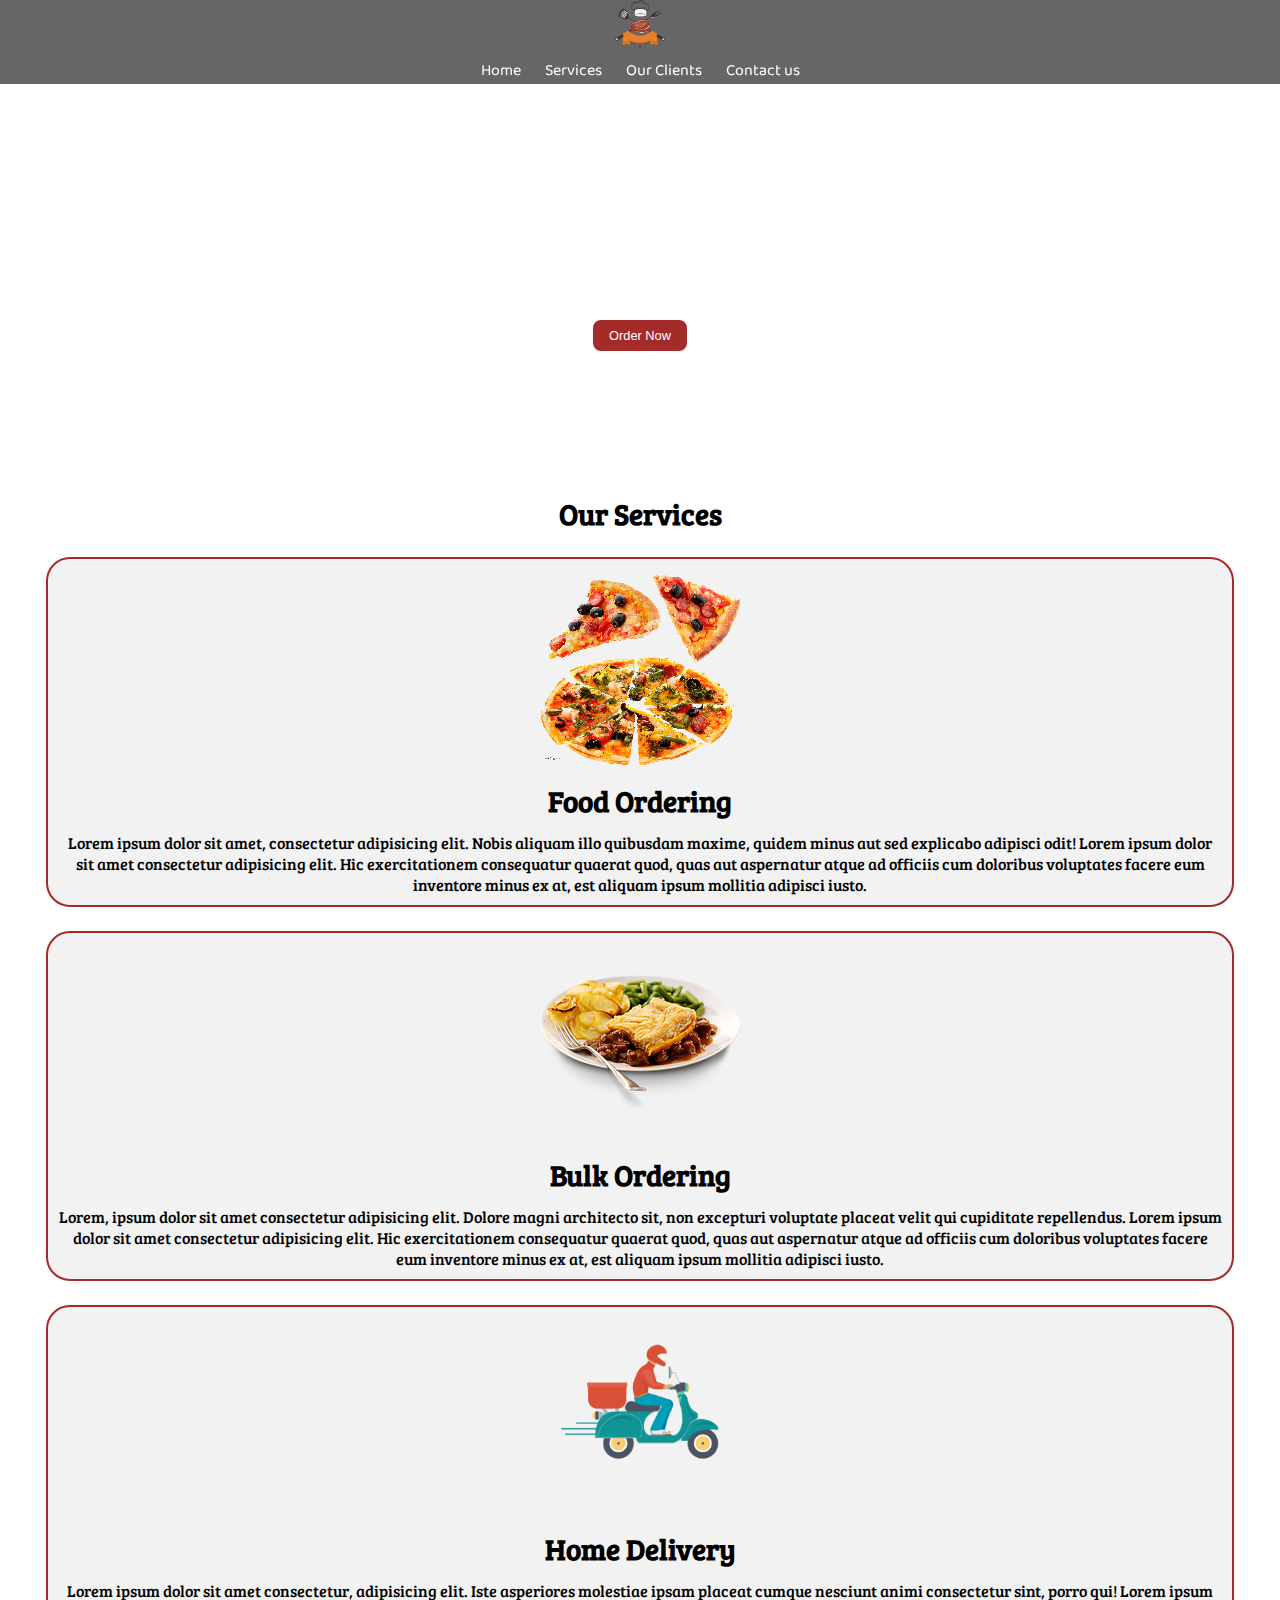
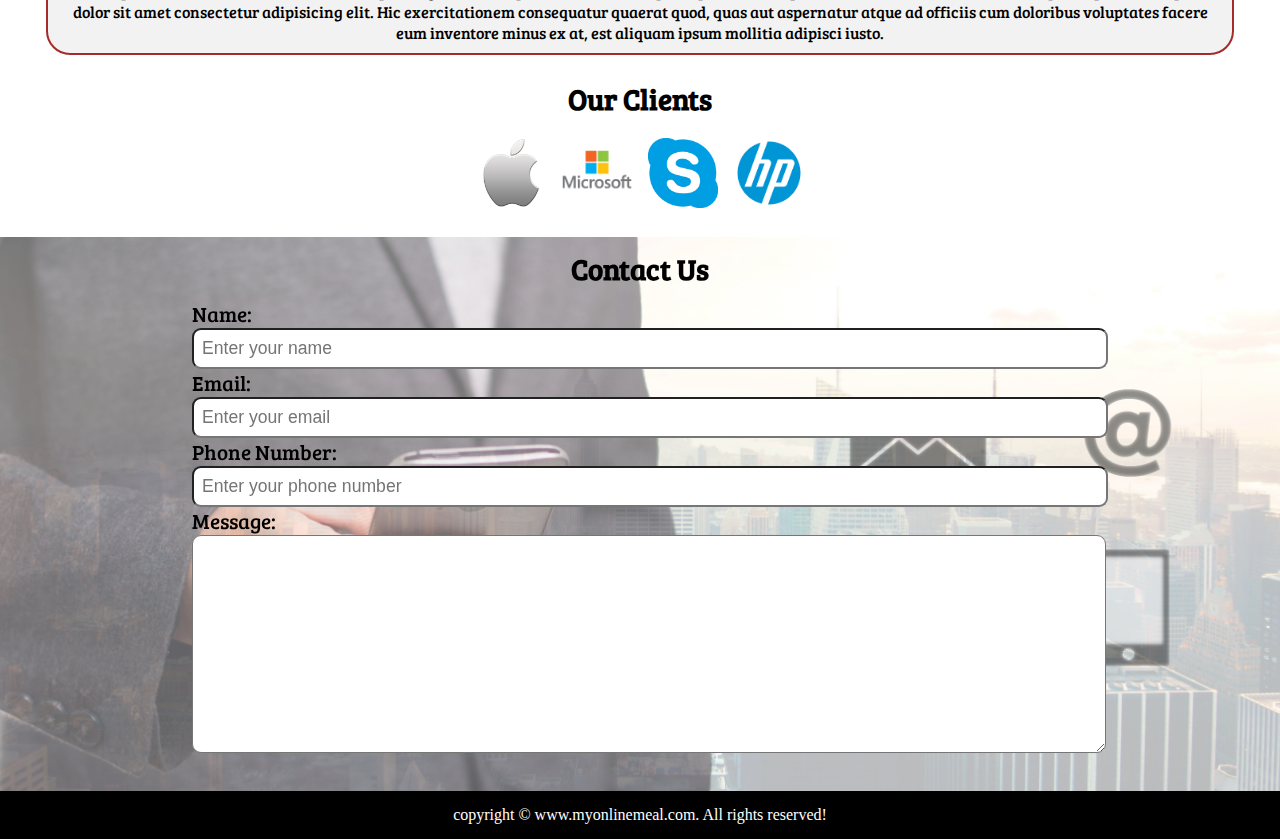
==== project-2.html @ 14e596d9 "initial commit" ====
<!DOCTYPE html>
<html lang="en">
<head>
    <meta charset="UTF-8">
    <meta http-equiv="X-UA-Compatible" content="IE=edge">
    <meta name="viewport" content="width=device-width, initial-scale=1.0">
    <title>Best online food delivery service in pakistan</title>
    <link rel="stylesheet" href="CSS/Project-2.css">
    <link rel="stylesheet" media="screen and (max-width:1280px)" href="CSS/phone.css">
    <link href="https://fonts.googleapis.com/css2?family=Bree+Serif&display=swap" rel="stylesheet">
    <link href="https://fonts.googleapis.com/css2?family=Baloo+Bhai+2:wght@600&display=swap" rel="stylesheet">
</head>

<body>
    <nav id="navbar">
        <div id="logo">
            <img src="Logo/logo6.png" alt="">
        </div>
        <ul>
            <li class="item"><a href="#home">Home</a></li>
            <li class="item"><a href="#services-container">Services</a></li>
            <li class="item"><a href="#client-section">Our Clients</a></li>
            <li class="item"><a href="#contact">Contact us</a></li>
        </ul>
    </nav>

    <section id="home">
        <h1 class="h-primary">Welcome to MyonlineMeal</h1>
        <p>Lorem ipsum dolor, sit amet consectetur adipisicing elit. Dolorem reiciendis sequi nobis quas velit sint a consequatur accusamus eligendi optio.
        </p>
        <p>Lorem ipsum dolor sit amet consectetur adipisicing elit.porro exercitationem.</p>
        <button class="btn1">Order Now</button>
    </section>

    <section id="services-container">
        <h1 class="primary">Our Services</h1>
        <div id="services">
            <div class="box">
                <img src="Img/1.png" alt="">
                <h2 class="h-secondary">Food Ordering</h2>
                <p class="para">
                    Lorem ipsum dolor sit amet, consectetur adipisicing elit. Nobis aliquam illo quibusdam maxime, quidem minus aut sed explicabo adipisci odit!
                    Lorem ipsum dolor sit amet consectetur adipisicing elit. Hic exercitationem consequatur
                    quaerat quod, quas aut aspernatur atque ad officiis cum doloribus voluptates facere eum inventore
                    minus ex at, est aliquam ipsum mollitia adipisci iusto.</p>
            </div>

            <div class="box">
                <img src="Img/3.png" alt="">
                <h2 class="h-secondary">Bulk Ordering</h2>
                <p class="para">
                    Lorem, ipsum dolor sit amet consectetur adipisicing elit. Dolore magni architecto sit, non excepturi voluptate placeat velit qui cupiditate repellendus.
                    Lorem ipsum dolor sit amet consectetur adipisicing elit. Hic exercitationem consequatur
                    quaerat quod, quas aut aspernatur atque ad officiis cum doloribus voluptates facere eum inventore
                    minus ex at, est aliquam ipsum mollitia adipisci iusto.</p>
            </div>

            <div class="box">
                <img src="Img/2.png" alt="">
                <h2 class="h-secondary">Home Delivery</h2>
                <p class="para">
                    Lorem ipsum dolor sit amet consectetur, adipisicing elit. Iste asperiores molestiae ipsam placeat cumque nesciunt animi consectetur sint, porro qui!
                    Lorem ipsum dolor sit amet consectetur adipisicing elit. Hic exercitationem consequatur
                    quaerat quod, quas aut aspernatur atque ad officiis cum doloribus voluptates facere eum inventore
                    minus ex at, est aliquam ipsum mollitia adipisci iusto.</p>
            </div>
        </div>
    </section>

    <section id="client-section">
        <h1 class="h-primary">Our Clients</h1>

        <div id="clients">
            <div class="client-item">
                <img src="Logo/logo1.png" alt="">
            </div>

            <div class="client-item">
                <img src="Logo/logo2.png" alt="">
            </div>

            <div class="client-item">
                <img src="Logo/logo3.png" alt="">
            </div>

            <div class="client-item">
                <img src="Logo/logo4.png" alt="">
            </div>
        </div>

    </section>

    <section id="contact">
        <h1 class="h-primary">Contact Us</h1>
        <div id="contact-box">
            <form action="">
                <div class="form-group">
                    <label for="name">Name:</label>
                    <input type="text" name="name" id="name" placeholder="Enter your name">
                </div>
                <div class="form-group">
                    <label for="email">Email:</label>
                    <input type="email" name="name" id="email" placeholder="Enter your email">
                </div>
                <div class="form-group">
                    <label for="phone">Phone Number:</label>
                    <input type="text" name="name" id="phone" placeholder="Enter your phone number">
                </div>
                <div class="form-group">
                    <label for="messae">Message:</label>
                    <textarea name="message" id="message" cols="30" rows="10"></textarea>
                </div>
            </form>
        </div>
    </section>

    <footer>
        <div class="center">
            copyright &copy; www.myonlinemeal.com. All rights reserved!
        </div>
    </footer>
</body>

</html>
---- CSS/Project-2.css ----
/* CSS Reset */
* {
    padding: 0px;
    margin: 0px;
}

html{
    scroll-behavior: smooth;
}

/* CSS Variables */

/* :root {
    --navbar-height: 59px;
} */

/* Navigation Bar */
#navbar::before {
    content: "";
    position: absolute;
    background-color: black;
    height: 100%;
    width: 100%;
    z-index: -1;
    opacity: 0.6;
}

#navbar {
    display: flex;
    position: sticky;
    top: 0px;
    align-items: center;
}

/*Navigation Bar: Logo and image */
#logo {
    margin: 0px 20px;
}

#logo img {
    margin: 0px 12px;
    height: 70px;
}

/*Navigation Bar: List Styling */
#navbar ul {
    display: flex;
    font-family: 'Baloo Bhai 2', cursive;
}

#navbar ul li {
    list-style: none;
    font-size: 1.7rem;
}

#navbar ul li a {
    color: white;
    display: block;
    padding: 0px 20px;
    border-radius: 20px;
    text-decoration: none;

}

#navbar ul li a:hover {
    color: black;
    background-color: white;
}

/* Home section*/
#home::before {
    content: "";
    position: absolute;
    top: 0px;
    background: url('../Img/bg1.jpg') no-repeat center center/cover;
    width: 100%;
    height: 835px;
    z-index: -1;
    /* opacity: 0.8; */
}

#home {
    display: flex;
    height: 760px;
    flex-direction: column;
    justify-content: center;
    align-items: center;
}

#home h1 {
    color: white;
    position: relative;
    /* left: 415px;
    top: -46px; */
}

#home p {
    color: white;
    text-align: center;
    font-size: 1.5rem;
    font-family: 'Bree Serif', serif;
    position: relative;
    padding: 0px 16px;
    /* left: 415px;
    top: -46px; */
}

.btn1 {
    color: white;
    background-color: brown;
    border: 2px solid white;
    padding: 8px 20px;
    margin: 16px;
    font-size: 1.3rem;
    border-radius: 10px;
    cursor: pointer;
    position: relative;
    /* left: 415px;
    top: -46px; */
}

/* Services section */

#services {
    display: flex;
    margin-left: 34px;
    margin-right: 34px;
}

#services .box {
    border: 2px solid brown;
    border-radius: 24px;
    padding: 10px;
    margin: 12px;
    background-color: #f2f2f2;
}

#services .box img {
    display: block;
    height: 200px;
    margin: auto;

}

.primary {
    font-size: 2.8rem;
    font-family: 'Bree Serif', serif;
    padding: 12px 0px;
    text-align: center;
}

.para {
    text-align: center;
    font-family: 'Bree Serif', serif;
}

/* clients section */

#client-section::before {
    content: "";
    position: absolute;
    background: url("/Img/bg7.jpg") no-repeat center center/cover;
    width: 100%;
    height: 344px;
    opacity: 0.7;
    z-index: -1;
}

#client-section {
    height: 344px;

}

#clients{
    display: flex;
    justify-content: center;
    align-items: center;
}

.client-item {
    padding: 34px;
}

#clients img {
    height: 124px;
}

/* Contact section */

#contact::before{
    content: "";
    position: absolute;
    background: url("/Img/contact-us.jpg") no-repeat center center/cover;
    width: 100%;
    height: 100%;
    z-index: -1;
    opacity: 0.8;
}

#contact{
    position: relative;
}

#contact-box{
    display: flex;
    justify-content: center;
    align-items: center;
    padding-bottom: 34px;
}

#contact-box input,
#contact-box textarea{
    width: 100%;
    padding: 0.5rem;
    font-size: 1.1rem;
    border-radius: 9px;
}

#contact-box form{
    width: 30%;
}

#contact-box label{
    font-size: 1.3rem;
    font-family: 'Bree Serif', serif;
}

footer{
    display: flex;
    align-items: center;
    justify-content: center;
    background: black;
    color: white;
    padding: 12px;
    height: 24px;
}

/* Uyility Classes */

.h-primary {
    font-size: 2.8rem;
    font-family: 'Bree Serif', serif;
    padding: 12px;
    text-align: center;
}

.h-secondary {
    font-size: 1.8rem;
    font-family: 'Bree Serif', serif;
    padding: 12px;
    text-align: center;
}

.btn {
    border: 2px solid white;
    color: white;
    background-color: brown;
    padding: 8px 20px;
    margin: 16px;
    font-size: 1.3rem;
    border-radius: 10px;
    cursor: pointer;
}
---- CSS/phone.css ----
/* Navigation section */

#navbar{
    flex-direction: column;
    position: sticky;
    top: 0px;
}

#navbar ul li{
    font-size: 1rem;
}

#navbar ul li a {
    padding: 0px 12px;
}

#logo img{
    height: 48px;
    margin-bottom: 6px;
}

/* Home section */

#home::before{
    height: 485px;
}

#home{
    height: 398px;
}

#home p {
    font-size: 1rem;
    padding: 0px 70px;
}

.h-primary{
    font-size: 1.8rem;

}

.btn1{
    font-size: 0.8rem;
    padding: 8px 16px;
}

/* Service section */
#services{
    flex-direction: column;
}

.primary{
    font-size: 1.8rem;
}

/* Clients section */

#client-section{
    height: 170px;
}


#clients{
    flex-wrap: wrap;
}

#clients img{
    height: 70px;
}

.client-item{
    padding: 8px;
}

/* Contact us section */

#contact-box form{
    width:70%
}

/* Footer */
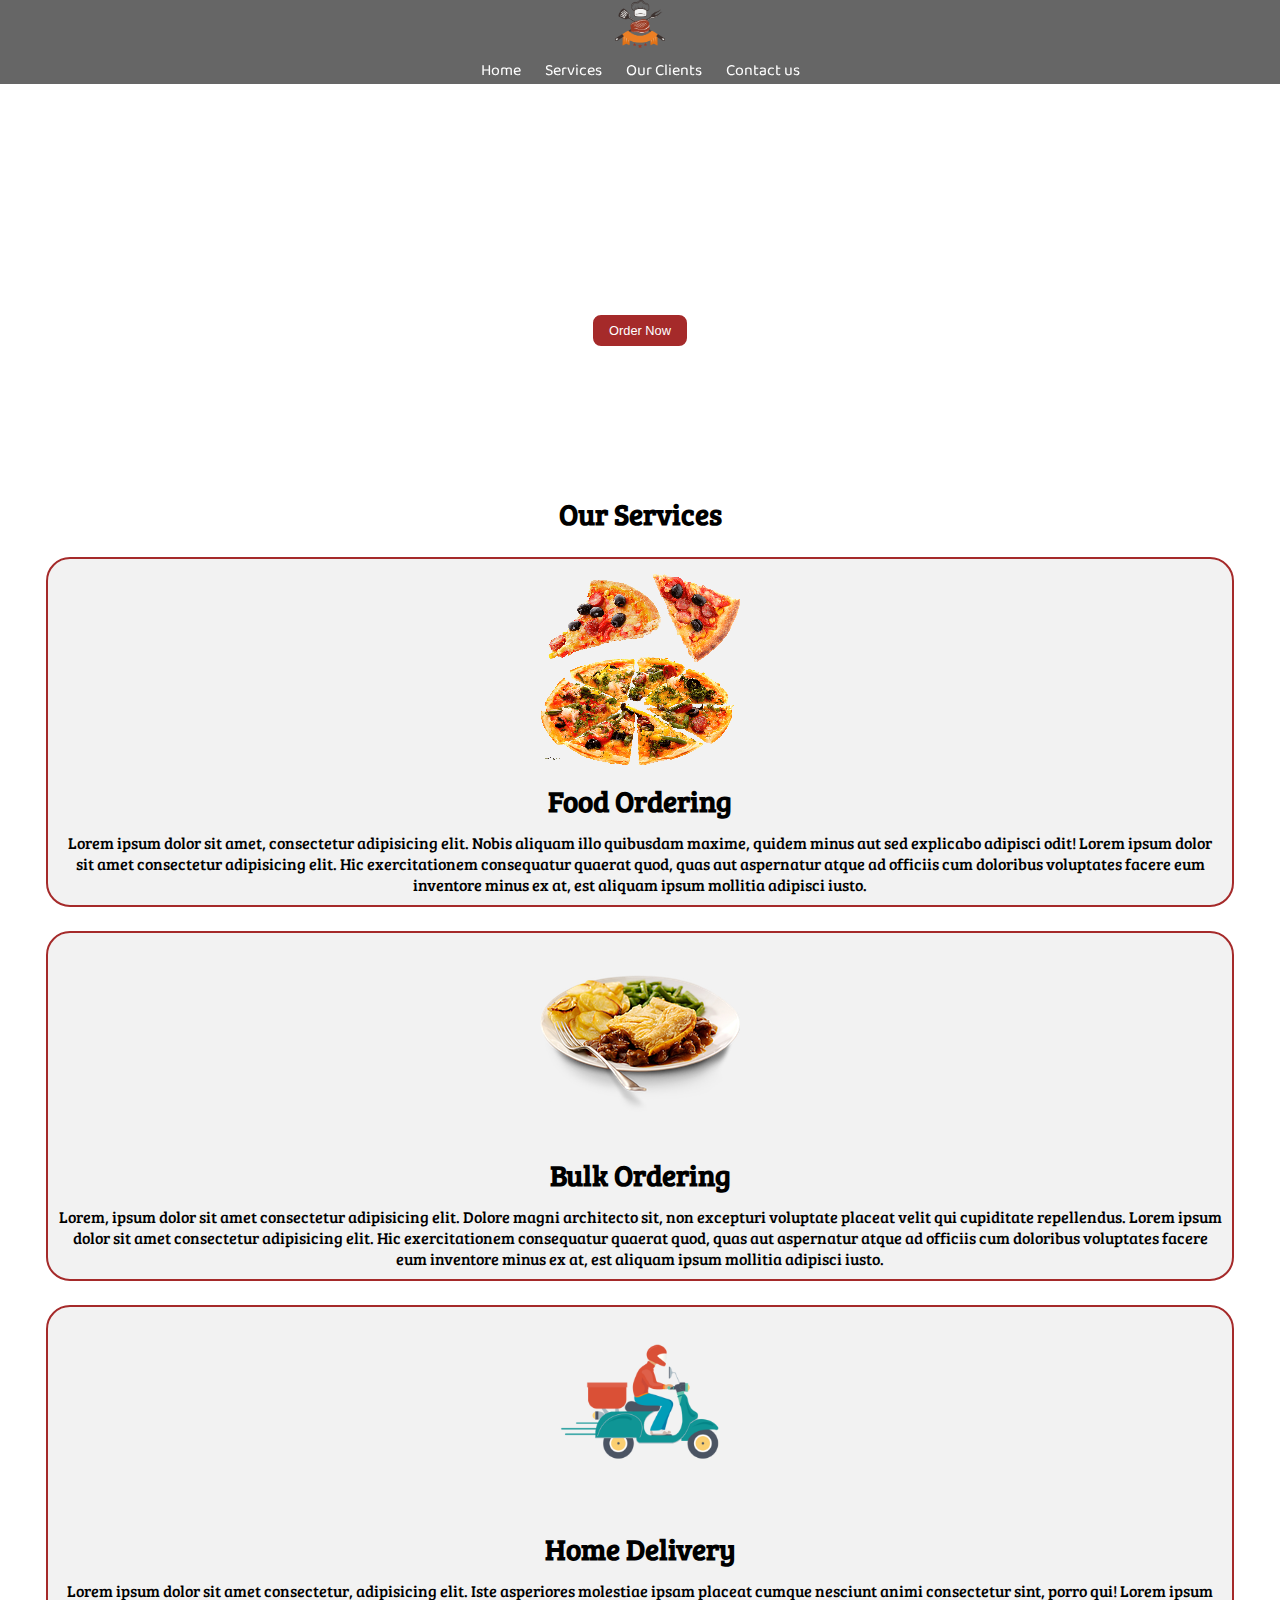
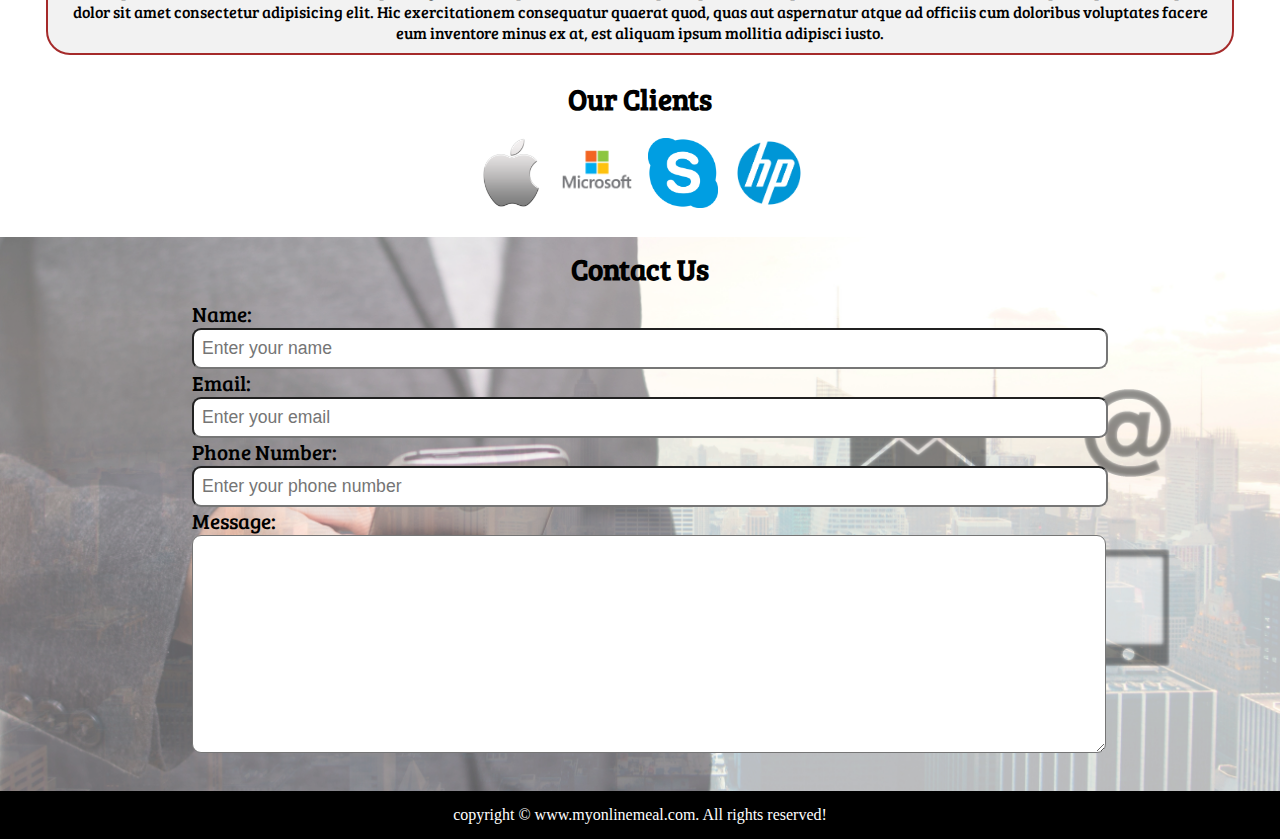
==== commit 6bd91b0b: "Fixed navbar bug" ====
--- a/project-2.html
+++ b/project-2.html
@@ -12,113 +12,115 @@
 </head>
 
 <body>
-    <nav id="navbar">
-        <div id="logo">
-            <img src="Logo/logo6.png" alt="">
-        </div>
-        <ul>
-            <li class="item"><a href="#home">Home</a></li>
-            <li class="item"><a href="#services-container">Services</a></li>
-            <li class="item"><a href="#client-section">Our Clients</a></li>
-            <li class="item"><a href="#contact">Contact us</a></li>
-        </ul>
-    </nav>
-
-    <section id="home">
-        <h1 class="h-primary">Welcome to MyonlineMeal</h1>
-        <p>Lorem ipsum dolor, sit amet consectetur adipisicing elit. Dolorem reiciendis sequi nobis quas velit sint a consequatur accusamus eligendi optio.
-        </p>
-        <p>Lorem ipsum dolor sit amet consectetur adipisicing elit.porro exercitationem.</p>
-        <button class="btn1">Order Now</button>
-    </section>
-
-    <section id="services-container">
-        <h1 class="primary">Our Services</h1>
-        <div id="services">
-            <div class="box">
-                <img src="Img/1.png" alt="">
-                <h2 class="h-secondary">Food Ordering</h2>
-                <p class="para">
-                    Lorem ipsum dolor sit amet, consectetur adipisicing elit. Nobis aliquam illo quibusdam maxime, quidem minus aut sed explicabo adipisci odit!
-                    Lorem ipsum dolor sit amet consectetur adipisicing elit. Hic exercitationem consequatur
-                    quaerat quod, quas aut aspernatur atque ad officiis cum doloribus voluptates facere eum inventore
-                    minus ex at, est aliquam ipsum mollitia adipisci iusto.</p>
+    <div id="container">
+        <nav id="navbar">
+            <div id="logo">
+                <img src="Logo/logo6.png" alt="">
             </div>
-
-            <div class="box">
-                <img src="Img/3.png" alt="">
-                <h2 class="h-secondary">Bulk Ordering</h2>
-                <p class="para">
-                    Lorem, ipsum dolor sit amet consectetur adipisicing elit. Dolore magni architecto sit, non excepturi voluptate placeat velit qui cupiditate repellendus.
-                    Lorem ipsum dolor sit amet consectetur adipisicing elit. Hic exercitationem consequatur
-                    quaerat quod, quas aut aspernatur atque ad officiis cum doloribus voluptates facere eum inventore
-                    minus ex at, est aliquam ipsum mollitia adipisci iusto.</p>
+            <ul>
+                <li class="item"><a href="#container">Home</a></li>
+                <li class="item"><a href="#services-container">Services</a></li>
+                <li class="item"><a href="#client-section">Our Clients</a></li>
+                <li class="item"><a href="#contact">Contact us</a></li>
+            </ul>
+        </nav>
+    
+        <section id="home">
+            <h1 class="h-primary">Welcome to MyonlineMeal</h1>
+            <p>Lorem ipsum dolor, sit amet consectetur adipisicing elit. Dolorem reiciendis sequi nobis quas velit sint a consequatur accusamus eligendi optio.
+            </p>
+            <p>Lorem ipsum dolor sit amet consectetur adipisicing elit.porro exercitationem.</p>
+            <button class="btn1">Order Now</button>
+        </section>
+    
+        <section id="services-container">
+            <h1 class="primary">Our Services</h1>
+            <div id="services">
+                <div class="box">
+                    <img src="Img/1.png" alt="">
+                    <h2 class="h-secondary">Food Ordering</h2>
+                    <p class="para">
+                        Lorem ipsum dolor sit amet, consectetur adipisicing elit. Nobis aliquam illo quibusdam maxime, quidem minus aut sed explicabo adipisci odit!
+                        Lorem ipsum dolor sit amet consectetur adipisicing elit. Hic exercitationem consequatur
+                        quaerat quod, quas aut aspernatur atque ad officiis cum doloribus voluptates facere eum inventore
+                        minus ex at, est aliquam ipsum mollitia adipisci iusto.</p>
+                </div>
+    
+                <div class="box">
+                    <img src="Img/3.png" alt="">
+                    <h2 class="h-secondary">Bulk Ordering</h2>
+                    <p class="para">
+                        Lorem, ipsum dolor sit amet consectetur adipisicing elit. Dolore magni architecto sit, non excepturi voluptate placeat velit qui cupiditate repellendus.
+                        Lorem ipsum dolor sit amet consectetur adipisicing elit. Hic exercitationem consequatur
+                        quaerat quod, quas aut aspernatur atque ad officiis cum doloribus voluptates facere eum inventore
+                        minus ex at, est aliquam ipsum mollitia adipisci iusto.</p>
+                </div>
+    
+                <div class="box">
+                    <img src="Img/2.png" alt="">
+                    <h2 class="h-secondary">Home Delivery</h2>
+                    <p class="para">
+                        Lorem ipsum dolor sit amet consectetur, adipisicing elit. Iste asperiores molestiae ipsam placeat cumque nesciunt animi consectetur sint, porro qui!
+                        Lorem ipsum dolor sit amet consectetur adipisicing elit. Hic exercitationem consequatur
+                        quaerat quod, quas aut aspernatur atque ad officiis cum doloribus voluptates facere eum inventore
+                        minus ex at, est aliquam ipsum mollitia adipisci iusto.</p>
+                </div>
             </div>
-
-            <div class="box">
-                <img src="Img/2.png" alt="">
-                <h2 class="h-secondary">Home Delivery</h2>
-                <p class="para">
-                    Lorem ipsum dolor sit amet consectetur, adipisicing elit. Iste asperiores molestiae ipsam placeat cumque nesciunt animi consectetur sint, porro qui!
-                    Lorem ipsum dolor sit amet consectetur adipisicing elit. Hic exercitationem consequatur
-                    quaerat quod, quas aut aspernatur atque ad officiis cum doloribus voluptates facere eum inventore
-                    minus ex at, est aliquam ipsum mollitia adipisci iusto.</p>
+        </section>
+    
+        <section id="client-section">
+            <h1 class="h-primary">Our Clients</h1>
+    
+            <div id="clients">
+                <div class="client-item">
+                    <img src="Logo/logo1.png" alt="">
+                </div>
+    
+                <div class="client-item">
+                    <img src="Logo/logo2.png" alt="">
+                </div>
+    
+                <div class="client-item">
+                    <img src="Logo/logo3.png" alt="">
+                </div>
+    
+                <div class="client-item">
+                    <img src="Logo/logo4.png" alt="">
+                </div>
             </div>
-        </div>
-    </section>
-
-    <section id="client-section">
-        <h1 class="h-primary">Our Clients</h1>
-
-        <div id="clients">
-            <div class="client-item">
-                <img src="Logo/logo1.png" alt="">
+    
+        </section>
+    
+        <section id="contact">
+            <h1 class="h-primary">Contact Us</h1>
+            <div id="contact-box">
+                <form action="">
+                    <div class="form-group">
+                        <label for="name">Name:</label>
+                        <input type="text" name="name" id="name" placeholder="Enter your name">
+                    </div>
+                    <div class="form-group">
+                        <label for="email">Email:</label>
+                        <input type="email" name="name" id="email" placeholder="Enter your email">
+                    </div>
+                    <div class="form-group">
+                        <label for="phone">Phone Number:</label>
+                        <input type="text" name="name" id="phone" placeholder="Enter your phone number">
+                    </div>
+                    <div class="form-group">
+                        <label for="messae">Message:</label>
+                        <textarea name="message" id="message" cols="30" rows="10"></textarea>
+                    </div>
+                </form>
             </div>
-
-            <div class="client-item">
-                <img src="Logo/logo2.png" alt="">
+        </section>
+    
+        <footer>
+            <div class="center">
+                copyright &copy; www.myonlinemeal.com. All rights reserved!
             </div>
-
-            <div class="client-item">
-                <img src="Logo/logo3.png" alt="">
-            </div>
-
-            <div class="client-item">
-                <img src="Logo/logo4.png" alt="">
-            </div>
-        </div>
-
-    </section>
-
-    <section id="contact">
-        <h1 class="h-primary">Contact Us</h1>
-        <div id="contact-box">
-            <form action="">
-                <div class="form-group">
-                    <label for="name">Name:</label>
-                    <input type="text" name="name" id="name" placeholder="Enter your name">
-                </div>
-                <div class="form-group">
-                    <label for="email">Email:</label>
-                    <input type="email" name="name" id="email" placeholder="Enter your email">
-                </div>
-                <div class="form-group">
-                    <label for="phone">Phone Number:</label>
-                    <input type="text" name="name" id="phone" placeholder="Enter your phone number">
-                </div>
-                <div class="form-group">
-                    <label for="messae">Message:</label>
-                    <textarea name="message" id="message" cols="30" rows="10"></textarea>
-                </div>
-            </form>
-        </div>
-    </section>
-
-    <footer>
-        <div class="center">
-            copyright &copy; www.myonlinemeal.com. All rights reserved!
-        </div>
-    </footer>
+        </footer>
+    </div>
 </body>
 
 </html>--- a/CSS/Project-2.css
+++ b/CSS/Project-2.css
@@ -8,12 +8,6 @@
     scroll-behavior: smooth;
 }
 
-/* CSS Variables */
-
-/* :root {
-    --navbar-height: 59px;
-} */
-
 /* Navigation Bar */
 #navbar::before {
     content: "";
@@ -46,6 +40,7 @@
 #navbar ul {
     display: flex;
     font-family: 'Baloo Bhai 2', cursive;
+    margin: 0 auto;
 }
 
 #navbar ul li {
@@ -59,7 +54,6 @@
     padding: 0px 20px;
     border-radius: 20px;
     text-decoration: none;
-
 }
 
 #navbar ul li a:hover {
@@ -76,7 +70,6 @@
     width: 100%;
     height: 835px;
     z-index: -1;
-    /* opacity: 0.8; */
 }
 
 #home {
@@ -90,8 +83,6 @@
 #home h1 {
     color: white;
     position: relative;
-    /* left: 415px;
-    top: -46px; */
 }
 
 #home p {
@@ -101,11 +92,10 @@
     font-family: 'Bree Serif', serif;
     position: relative;
     padding: 0px 16px;
-    /* left: 415px;
-    top: -46px; */
 }
 
 .btn1 {
+    position: relative;
     color: white;
     background-color: brown;
     border: 2px solid white;
@@ -114,9 +104,6 @@
     font-size: 1.3rem;
     border-radius: 10px;
     cursor: pointer;
-    position: relative;
-    /* left: 415px;
-    top: -46px; */
 }
 
 /* Services section */
--- a/CSS/phone.css
+++ b/CSS/phone.css
@@ -4,6 +4,7 @@
     flex-direction: column;
     position: sticky;
     top: 0px;
+    z-index: 1;
 }
 
 #navbar ul li{
@@ -20,13 +21,16 @@
 }
 
 /* Home section */
-
 #home::before{
     height: 485px;
 }
 
 #home{
     height: 398px;
+}
+
+#home h1 {
+    font-size: 20px;
 }
 
 #home p {
